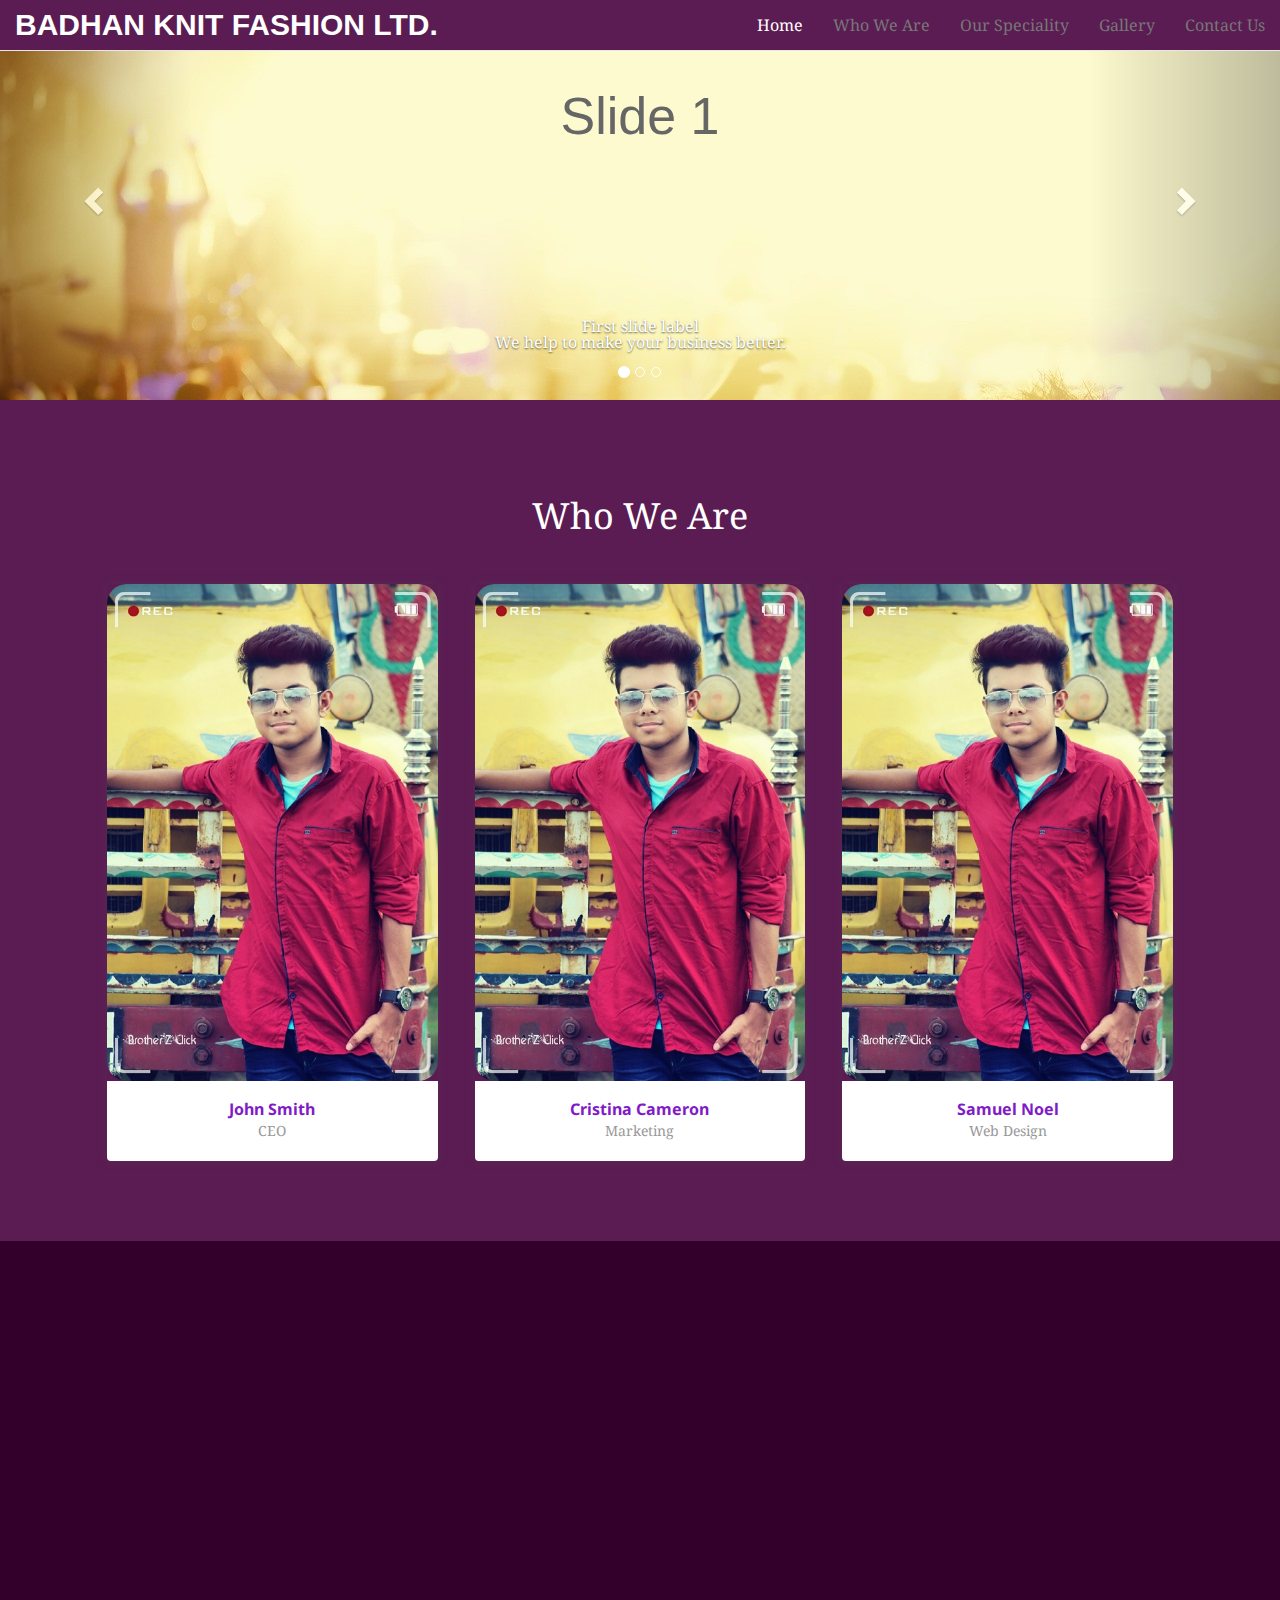
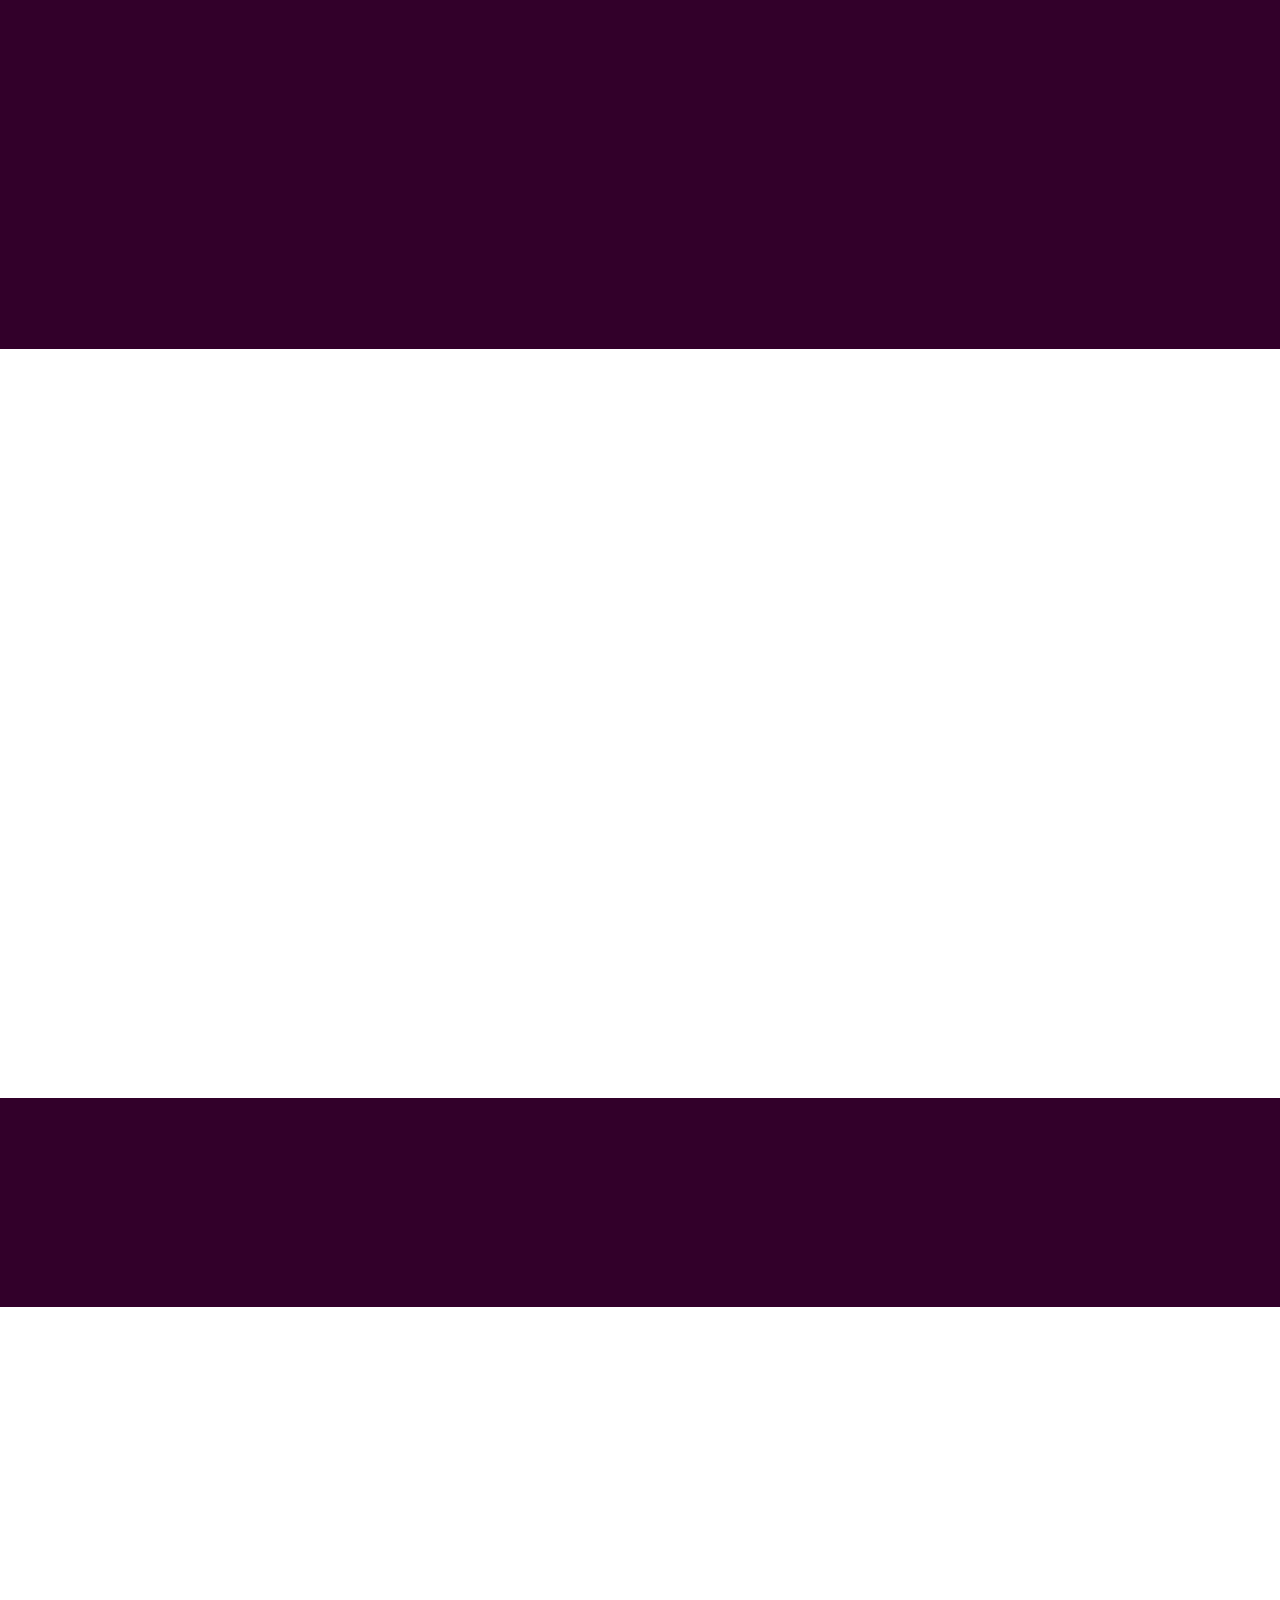
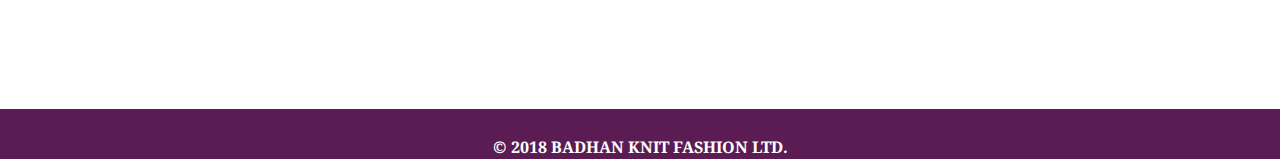
==== index.html @ 6805fbb3 "Initial commit" ====
<!DOCTYPE html>
<html lang="en">
<head>
    <meta charset="utf-8">
    <meta http-equiv="X-UA-Compatible" content="IE=edge">
    <meta name="viewport" content="width=device-width, initial-scale=1">
    <!-- The above 3 meta tags *must* come first in the head; any other head content must come *after* these tags -->
    <title>BKFL</title>

    <!-- Bootstrap -->
    <link href="css/bootstrap.css" rel="stylesheet">

    <!-- HTML5 shim and Respond.js for IE8 support of HTML5 elements and media queries -->
    <!-- WARNING: Respond.js doesn't work if you view the page via file:// -->
    <!--[if lt IE 9]>
      <script src="https://oss.maxcdn.com/html5shiv/3.7.2/html5shiv.min.js"></script>
      <script src="https://oss.maxcdn.com/respond/1.4.2/respond.min.js"></script>
    <![endif]-->

    <link href='http://fonts.googleapis.com/css?family=Droid+Sans:400,700%7CDroid+Serif' rel='stylesheet' type='text/css'/>

    <link rel="stylesheet" href="css/reset.css">
    <!-- CSS reset -->
    <link rel="stylesheet" href="css/style.css">
    <!-- Gem style -->
    <link rel="stylesheet" href="css/product.css">
    <!-- Gem style -->
    <script src="js/modernizr.js"></script>
    <!-- Modernizr -->
    <link rel="stylesheet" href="css/animate.min.css">
    <!-- jQuery (necessary for Bootstrap's JavaScript plugins) -->
    <script src="https://ajax.googleapis.com/ajax/libs/jquery/1.11.2/jquery.min.js"></script>

    <script src='http://codepen.io/assets/libs/fullpage/jquery.js'></script>
    <script src="js/index.js"></script>
    <script src="js/carousel.js"></script>
    

    <!--scrolling animation-->
    <script src="js/wow.min.js"></script>
    <script>
        new WOW().init();
    </script>



</head>
<body>
    <div>

        <nav role="navigation" class="navbar navbar-default navbar-fixed-top" style="background-color: #5B1C53; margin-bottom: 0px;">
            <div class="container-fluid">

                <div class="navbar-header">
                   
                    <button type="button" data-target=".navbar-collapse" data-toggle="collapse" class="navbar-toggle">
                    <!--    <button type="button" data-target="#navbarCollapse" data-toggle="collapse" class="navbar-toggle">-->
                        <span class="sr-only">Toggle navigation</span>
                        <span class="icon-bar"></span>
                        <span class="icon-bar"></span>
                        <span class="icon-bar"></span>
                    </button>
                    
   <a href="https://badhanknitfashion.com/" class="navbar-brand" style="font-family: sans-serif; font-size: 30px; color: white; font-stretch: wider; font-weight: 600;">BADHAN KNIT FASHION LTD.</a>
                
                 </div>
                
                <div id="navbarCollapse" class="collapse navbar-collapse">

                    <ul class="nav navbar-nav navbar-right">
                        <li><a href="#Home" style="color: white;">Home</a></li>
                        <li><a href="#WhoWeAre">Who We Are</a></li>
                        <li><a href="#What_We_Offer">Our Speciality</a></li>
                        <li><a href="#Gallery">Gallery</a></li>
                        <li><a href="#Contact_us">Contact Us</a></li>
                    </ul>
                </div>
            </div>
        </nav>
    <script>
        $(document).on('click', '.navbar-collapse.in', function (e) {
            if ($(e.target).is('a')) {
                $(this).collapse('hide');
            }
        });
    </script>    
        <div>
            <a id="Home"></a>
            <div class="bs-example">
                <div id="myCarousel" class="carousel slide" data-interval="2000" data-ride="carousel">
                    <!-- Carousel indicators -->
                    <ol class="carousel-indicators">
                        <li class="slide-one active"></li>
                        <li class="slide-two"></li>
                        <li class="slide-three"></li>
                    </ol>
                    <!-- Carousel items -->
                    <div class="carousel-inner">
                        <div class="active item" style="background-image: url('Images/slide1.jpg'); max-width:100%;height:auto;">
                            <div class="wow bounceInDown center animated" data-wow-delay="300ms" data-wow-iteration="infinite" data-wow-duration="2s" style="visibility: visible; -webkit-animation-duration: 2s; -webkit-animation-delay: 300ms; -webkit-animation-iteration-count: infinite;">
                                <h2>Slide 1</h2>
                            </div>
                            <div class="carousel-caption">
                                <div class="wow slideInRight">
                                    <h3>First slide label</h3>
                                </div>
                                <div class="wow slideInLeft">
                                    <p>We help to make your business better. </p>
                                </div>
                            </div>
                        </div>
                        <div class="item" style="background-image: url('Images/slide2.jpg'); max-width:100%;height:auto;">
                            <div class="wow bounceInDown center animated" data-wow-delay="300ms" data-wow-iteration="infinite" data-wow-duration="2s" style="visibility: visible; -webkit-animation-duration: 2s; -webkit-animation-delay: 300ms; -webkit-animation-iteration-count: infinite;">
                                <h2>Slide 2</h2>
                            </div>
                            <div class="carousel-caption">
                                <div class="wow slideInRight">
                                    <h3>Second slide label</h3>
                                </div>
                                <div class="wow slideInLeft">
                                    <p>We build brands</p>
                                </div>
                            </div>
                        </div>
                        <div class="item" style="background-image: url('Images/slide3.jpg'); max-width:100%;height:auto;">
                            <div class="wow bounceInDown center animated" data-wow-delay="300ms" data-wow-iteration="infinite" data-wow-duration="2s" style="visibility: visible; -webkit-animation-duration: 2s; -webkit-animation-delay: 300ms; -webkit-animation-iteration-count: infinite;">
                                <h2>Slide 3</h2>
                            </div>
                            <div class="carousel-caption">
                                <div class="wow slideInRight">
                                    <h3>Third slide label</h3>
                                </div>
                                <div class="wow slideInLeft">
                                    <p>We help to make your business better. </p>
                                </div>
                            </div>
                        </div>
                    </div>
                    <!-- Carousel nav -->
                    <a class="carousel-control left">
                        <span class="glyphicon glyphicon-chevron-left"></span>
                    </a>
                    <a class="carousel-control right">
                        <span class="glyphicon glyphicon-chevron-right"></span>
                    </a>
                </div>
            </div>

                <div class="wow bounceInUp">
                    <main>
        <!--<a name="WhoWeAre"></a>-->
          <a id="WhoWeAre"></a>
		<section id="cd-team" class="cd-section whoweare">
			<div class="cd-container" >
				<h3>Who We Are</h3>
				<ul>
					<li>
						<a href="#0" data-type="member-1">
							<figure>
								<img src="Images/team-member-1.jpg" alt="Team member 1">
								<div class="cd-img-overlay"><span>View Bio</span></div>
							</figure>

							<div class="cd-member-info">
								John Smith <span>CEO</span>
							</div> <!-- cd-member-info -->
						</a>
					</li>
					
					<li>
						<a href="#0" data-type="member-2">
							<figure>
								<img src="Images/team-member-1.jpg" alt="Team member 1">
								<div class="cd-img-overlay"><span>View Bio</span></div>
							</figure>

							<div class="cd-member-info">
								Cristina Cameron <span>Marketing</span>
							</div> <!-- cd-member-info -->
						</a>
					</li>

					<li>
						<a href="#0" data-type="member-3">
							<figure>
								<img src="Images/team-member-1.jpg" alt="Team member 1">
								<div class="cd-img-overlay"><span>View Bio</span></div>
							</figure>

							<div class="cd-member-info">
								Samuel Noel <span>Web Design</span>
							</div> <!-- cd-member-info -->
						</a>
					</li>
				</ul>
			</div> <!-- cd-container -->
		</section> <!-- cd-team -->

		<div class="cd-overlay"></div>
	</main>
                </div>


                <div class="cd-member-bio member-1">
                    <div class="cd-member-bio-pict">
                        <img src="Images/member-bio-img-1.jpg" alt="Member Bio image">
                    </div>
                    <!-- cd-member-bio-pict -->

                    <div class="cd-bio-content">
                        <h1>Meet John Smith</h1>
                        <p>Lorem ipsum dolor sit amet, consectetur adipisicing elit. Non, amet, voluptatibus et omnis dolore illo saepe voluptatem qui quibusdam sunt corporis ut iure repellendus delectus voluptate explicabo temporibus quos eaque?</p>
                        <p>Lorem ipsum dolor sit amet, consectetur adipisicing elit. Ex, explicabo, doloribus, esse rem officia quas facilis eius alias similique ducimus amet quam odio perspiciatis dolorem ipsam! Ab, dolores, adipisci, explicabo pariatur illum deleniti quam iusto placeat nisi aliquam praesentium mollitia eligendi a! Sequi, voluptatibus sed quos possimus harum rem tempore fugiat? Corporis, officia, assumenda, asperiores blanditiis quidem aliquam fugiat vel excepturi velit provident aut omnis quos aliquid tempora eaque. Nemo, eveniet, sint maxime eum maiores totam est inventore numquam voluptatem hic nam blanditiis placeat illum nesciunt voluptatum eos cum quos magni voluptates ipsam. Perspiciatis alias ducimus libero. Quo provident omnis fugiat ut repellendus optio cum quaerat odio et ipsa. Molestias, atque repellat non maxime amet corporis magni libero quam numquam error beatae at asperiores et a porro nostrum ab necessitatibus esse aliquid iure repellendus obcaecati unde quo eius eum dolores quasi consectetur culpa velit optio! Sequi, dolor, minima, veniam doloribus in ullam cupiditate iste animi ipsum esse eaque similique illo temporibus magni et earum amet sint deleniti est reiciendis. Maxime, quis, animi, ad quasi adipisci suscipit alias iste reprehenderit ea placeat nulla commodi nobis magnam provident veniam earum odit eveniet possimus aut voluptatum dolorum culpa necessitatibus facere totam quisquam. Ipsam.</p>
                    </div>
                    <!-- cd-bio-content -->
                </div>
                <!-- cd-member-bio -->

                <div class="cd-member-bio member-2">
                    <div class="cd-member-bio-pict">
                        <img src="Images/member-bio-img-2.jpg" alt="Member Bio image">
                    </div>
                    <!-- cd-member-bio-pict -->

                    <div class="cd-bio-content">
                        <h1>Meet Cristina Cameron</h1>
                        <p>Lorem ipsum dolor sit amet, consectetur adipisicing elit. Non, amet, voluptatibus et omnis dolore illo saepe voluptatem qui quibusdam sunt corporis ut iure repellendus delectus voluptate explicabo temporibus quos eaque?</p>
                        <p>Lorem ipsum dolor sit amet, consectetur adipisicing elit. Ex, explicabo, doloribus, esse rem officia quas facilis eius alias similique ducimus amet quam odio perspiciatis dolorem ipsam! Ab, dolores, adipisci, explicabo pariatur illum deleniti quam iusto placeat nisi aliquam praesentium mollitia eligendi a! Sequi, voluptatibus sed quos possimus harum rem tempore fugiat? Corporis, officia, assumenda, asperiores blanditiis quidem aliquam fugiat vel excepturi velit provident aut omnis quos aliquid tempora eaque. Nemo, eveniet, sint maxime eum maiores totam est inventore numquam voluptatem hic nam blanditiis placeat illum nesciunt voluptatum eos cum quos magni voluptates ipsam. Perspiciatis alias ducimus libero. Quo provident omnis fugiat ut repellendus optio cum quaerat odio et ipsa. Molestias, atque repellat non maxime amet corporis magni libero quam numquam error beatae at asperiores et a porro nostrum ab necessitatibus esse aliquid iure repellendus obcaecati unde quo eius eum dolores quasi consectetur culpa velit optio! Sequi, dolor, minima, veniam doloribus in ullam cupiditate iste animi ipsum esse eaque similique illo temporibus magni et earum amet sint deleniti est reiciendis. Maxime, quis, animi, ad quasi adipisci suscipit alias iste reprehenderit ea placeat nulla commodi nobis magnam provident veniam earum odit eveniet possimus aut voluptatum dolorum culpa necessitatibus facere totam quisquam. Ipsam.</p>
                    </div>
                    <!-- cd-bio-content -->
                </div>
                <!-- cd-member-bio -->

                <div class="cd-member-bio member-3">
                    <div class="cd-member-bio-pict">
                        <img src="Images/member-bio-img-3.jpg" alt="Member Bio image">
                    </div>
                    <!-- cd-member-bio-pict -->

                    <div class="cd-bio-content">
                        <h1>Meet Samuel Noel</h1>
                        <p>Lorem ipsum dolor sit amet, consectetur adipisicing elit. Non, amet, voluptatibus et omnis dolore illo saepe voluptatem qui quibusdam sunt corporis ut iure repellendus delectus voluptate explicabo temporibus quos eaque?</p>
                        <p>Lorem ipsum dolor sit amet, consectetur adipisicing elit. Ex, explicabo, doloribus, esse rem officia quas facilis eius alias similique ducimus amet quam odio perspiciatis dolorem ipsam! Ab, dolores, adipisci, explicabo pariatur illum deleniti quam iusto placeat nisi aliquam praesentium mollitia eligendi a! Sequi, voluptatibus sed quos possimus harum rem tempore fugiat? Corporis, officia, assumenda, asperiores blanditiis quidem aliquam fugiat vel excepturi velit provident aut omnis quos aliquid tempora eaque. Nemo, eveniet, sint maxime eum maiores totam est inventore numquam voluptatem hic nam blanditiis placeat illum nesciunt voluptatum eos cum quos magni voluptates ipsam. Perspiciatis alias ducimus libero. Quo provident omnis fugiat ut repellendus optio cum quaerat odio et ipsa. Molestias, atque repellat non maxime amet corporis magni libero quam numquam error beatae at asperiores et a porro nostrum ab necessitatibus esse aliquid iure repellendus obcaecati unde quo eius eum dolores quasi consectetur culpa velit optio! Sequi, dolor, minima, veniam doloribus in ullam cupiditate iste animi ipsum esse eaque similique illo temporibus magni et earum amet sint deleniti est reiciendis. Maxime, quis, animi, ad quasi adipisci suscipit alias iste reprehenderit ea placeat nulla commodi nobis magnam provident veniam earum odit eveniet possimus aut voluptatum dolorum culpa necessitatibus facere totam quisquam. Ipsam.</p>
                    </div>
                    <!-- cd-bio-content -->
                </div>
                <!-- cd-member-bio -->
                <a href="#0" class="cd-member-bio-close">Close</a>
                <!-- close the author bio section -->

                <script src="js/main.js"></script>
                <!-- Gem jQuery -->

            </div>



            <a id="What_We_Offer"></a>
            <div class="row" id="WhatWeOffer">
                <div class="container">
                    <div class="wow slideInLeft">
                        <div class="row">
                            <div class="wow bounceInDown center animated" data-wow-delay="300ms" data-wow-duration="2s" style="visibility: visible; -webkit-animation-duration: 2s; -webkit-animation-delay: 300ms; -webkit-animation-iteration-count: infinite;">
                                <div class="product_head">What We Offer</div>
                            </div>
                            <div class="col-md-4 col-sm-6 products ">
                                <h2>
                                    <a><span class="glyphicon glyphicon-stats"></span></a>&nbsp;&nbsp;Product 1</h2>
                                <p>
                                    Maxime, quis, animi, ad quasi adipisci suscipit alias iste reprehenderit ea placeat nulla commodi nobis magnam provident veniam earum odit eveniet possimus aut voluptatum dolorum culpa necessitatibus facere totam quisquam. Ipsam.
                                </p>
                            </div>

                            <div class="col-md-4 col-sm-6 products ">
                                <h2>
                                    <a><span class="glyphicon glyphicon-road"></span></a>&nbsp;&nbsp;Product 2</h2>
                                <p>
                                    Maxime, quis, animi, ad quasi adipisci suscipit alias iste reprehenderit ea placeat nulla commodi nobis magnam provident veniam earum odit eveniet possimus aut voluptatum dolorum culpa necessitatibus facere totam quisquam. Ipsam.
                                </p>
                            </div>

                            <div class="col-md-4 col-sm-6 products  ">
                                <h2>
                                    <a><span class="glyphicon glyphicon-refresh"></span></a>&nbsp;&nbsp;Product 3</h2>
                                <p>
                                    Maxime, quis, animi, ad quasi adipisci suscipit alias iste reprehenderit ea placeat nulla commodi nobis magnam provident veniam earum odit eveniet possimus aut voluptatum dolorum culpa necessitatibus facere totam quisquam. Ipsam.
                                </p>
                            </div>

                            <div class="col-md-4 col-sm-6 products ">
                                <h2>
                                    <a><span class="glyphicon glyphicon-fire"></span></a>&nbsp;&nbsp;Product 4</h2>
                                <p>
                                    Maxime, quis, animi, ad quasi adipisci suscipit alias iste reprehenderit ea placeat nulla commodi nobis magnam provident veniam earum odit eveniet possimus aut voluptatum dolorum culpa necessitatibus facere totam quisquam. Ipsam.
                                </p>
                            </div>

                            <div class="col-md-4 col-sm-6 products  ">
                                <h2>
                                    <a><span class="glyphicon glyphicon-bullhorn"></span></a>&nbsp;&nbsp;Product 5</h2>
                                <p>
                                    Maxime, quis, animi, ad quasi adipisci suscipit alias iste reprehenderit ea placeat nulla commodi nobis magnam provident veniam earum odit eveniet possimus aut voluptatum dolorum culpa necessitatibus facere totam quisquam. Ipsam.
                                </p>
                            </div>

                            <div class="col-md-4 col-sm-6 products  ">
                                <h2>
                                    <a><span class="glyphicon glyphicon-time"></span></a>&nbsp;&nbsp;Product 6</h2>
                                <p>
                                    Maxime, quis, animi, ad quasi adipisci suscipit alias iste reprehenderit ea placeat nulla commodi nobis magnam provident veniam earum odit eveniet possimus aut voluptatum dolorum culpa necessitatibus facere totam quisquam. Ipsam.
                                </p>
                            </div>

                        </div>
                    </div>
                </div>
            </div>
        </div>
           
            <!-- Gallery -->
        <a id="Gallery"></a>
        <div class="wow slideInRight">
            <div class="row gallary">
                <h3>Gallery</h3>
                 <iframe src="Flip_turn/index.html" height="650" style="border: 0px; width:100%;"></iframe>
            </div>
        </div>
           
           
            <!-- Contact US -->
            
        <a id="Contact_us"></a>
        <div class="contact_us">
            <div class="wow swing center animated">
                <h3>Get In Touch</h3>
                <address>
                    Moddho Norsingpur, Fatullah<br>
                    Narayanganj- 1400<br>
                    Phone: +88 02 7670305<br>
                    Mail: info@badhanknitfashion.com<br>
                </address>
            </div>
        </div>
             
              <!-- OUR LOCATION -->
               <iframe src="https://www.google.com/maps/embed?pb=!1m18!1m12!1m3!1d3656.1839878674346!2d90.47652531456758!3d23.5977335846648!2m3!1f0!2f0!3f0!3m2!1i1024!2i768!4f13.1!3m3!1m2!1s0x3755b14e2d2238d3%3A0x5ea88065544b99b!2sBadhan+Knit+Fashion+Ltd!5e0!3m2!1sen!2sbd!4v1539090150877"  height="400"  style="border:0px; width:100%; "></iframe>

        <div class="p_footer">
            <div class="col-sm-12 t_right">
                &copy; 2018 BADHAN KNIT FASHION LTD. <a href="https://badhanknitfashion.com/"></a>
            </div>


        </div>
    
<!-- Include all compiled plugins (below), or include individual files as needed -->
<script src="js/bootstrap.min.js"></script>
    
</body>


</html>
---- css/style.css ----
/* -------------------------------- 

Primary style

-------------------------------- */
html * {
  -webkit-font-smoothing: antialiased;
  -moz-osx-font-smoothing: grayscale;
}

*, *:after, *:before {
  -webkit-box-sizing: border-box;
  -moz-box-sizing: border-box;
  box-sizing: border-box;
}

body {
  font-size: 100%;
  font-family: "Droid Serif", serif;
  color: #333333;
  background-color: white;
  /* prevent ie from showing the horizontal scrollbar */
  overflow-x: hidden;
}
body.overflow-hidden {
  /* when author bio is visible, the out-of-focus content won't scroll */
  overflow: hidden;
}

a {
  color: #811bc8;
  text-decoration: none;
}

img {
  max-width: 100%;
}

/* -------------------------------- 

Modules - reusable parts of our design

-------------------------------- */
.cd-container {
  /* this class is used to give a max-width to the element it is applied to, and center it horizontally when it reaches that max-width */
  width: 90%;
  max-width: 1200px;
  margin: 0 auto;
}
.cd-container::after {
  /* clearfix */
  content: '';
  display: table;
  clear: both;
}

/* -------------------------------- 

Main components 

-------------------------------- */
main {
  position: relative;
  z-index: 2;
  -webkit-transition-property: -webkit-transform;
  -moz-transition-property: -moz-transform;
  transition-property: transform;
  -webkit-transition-duration: 0.3s;
  -moz-transition-duration: 0.3s;
  transition-duration: 0.3s;
}
main.slide-out {
  /* the main element slides to the left when the author bio is visible */
  -webkit-transform: translateX(-270px);
  -moz-transform: translateX(-270px);
  -ms-transform: translateX(-270px);
  -o-transform: translateX(-270px);
  transform: translateX(-270px);
}
main.slide-out .cd-overlay {
  /* the overlay layer gets visible when the author bio slides in */
  display: block;
  -webkit-animation: cd-fade-in 0.3s;
  -moz-animation: cd-fade-in 0.3s;
  animation: cd-fade-in 0.3s;
}
@media only screen and (min-width: 768px) {
  main.slide-out {
    /* change in size of the author bio section */
    -webkit-transform: translateX(-600px);
    -moz-transform: translateX(-600px);
    -ms-transform: translateX(-600px);
    -o-transform: translateX(-600px);
    transform: translateX(-600px);
  }
}
@media only screen and (min-width: 1200px) {
  main.slide-out {
    -webkit-transform: translateX(-800px);
    -moz-transform: translateX(-800px);
    -ms-transform: translateX(-800px);
    -o-transform: translateX(-800px);
    transform: translateX(-800px);
  }
}

.cd-section {
  padding: 1em 0;
  text-align: center;
}
.cd-section .cd-container {
  /* this modifies the .cd-container default max-width */
  max-width: 768px;
}
.cd-section h2 {
  font-family: "Droid Sans", sans-serif;
  font-weight: bold;
  text-transform: uppercase;
  margin-bottom: 1em;
  font-size: 20px;
  font-size: 1.25rem;
}
.cd-section p {
  line-height: 1.4;
}
@media only screen and (min-width: 768px) {
  .cd-section {
    padding: 4em;
  }
  .cd-section p {
    line-height: 1.6;
  }
}
@media only screen and (min-width: 1200px) {
  .cd-section {
    padding: 3em;
  }
  .cd-section h2 {
    margin-bottom: 2em;
  }
  .cd-section p {
    line-height: 1.8;
    font-size: 18px;
    font-size: 1.125rem;
  }
}

header {
  background: #f2ecbd;
}
header h1 {
  font-size: 30px;
  font-size: 1.875rem;
  font-family: "Droid Sans", sans-serif;
  font-weight: bold;
  text-transform: uppercase;
  margin-bottom: .4em;
  color: #3e380c;
}
header p {
  font-size: 13px;
  font-size: 0.8125rem;
  color: #93861d;
}

.cd-placeholder-1 {
  background: #f25f5c;
  color: #fdeaea;
}

.cd-placeholder-2 {
  background: #FFF;
}

#cd-team {
  background: #5B1C53;
}
#cd-team .cd-container {
  max-width: 1200px;
}
#cd-team h2 {
  color: #1a2f2a;
}
#cd-team li {
  margin-bottom: 2em;
  border-radius: 0.25em;
  box-shadow: 0 0 10px rgba(92, 75, 81, 0.3);
  -webkit-transition: all 0.3s;
  -moz-transition: all 0.3s;
  transition: all 0.3s;
}
.no-touch #cd-team li:hover {
  box-shadow: 0 0 10px rgba(92, 75, 81, 0.8);
}
.no-touch #cd-team li:hover .cd-img-overlay {
  opacity: 1;
}
#cd-team figure {
  position: relative;
}
#cd-team img {
  display: block;
  width: 100%;
  border-radius: 1.25em 1.25em 20px 20px;
}
#cd-team .cd-img-overlay {
  position: absolute;
  top: 0;
  left: 0;
  width: 100%;
  height: 100%;
  background: rgba(92, 75, 81, 0.5);
  opacity: 0;
  border-radius: .25em .25em 0 0;
  -webkit-transition: opacity 10s;
  -moz-transition: opacity 0.3s;
  transition: opacity 3s;
}
#cd-team .cd-img-overlay span {
  position: absolute;
  left: 50%;
  top: 50%;
  bottom: auto;
  right: auto;
  -webkit-transform: translateX(-50%) translateY(-50%);
  -moz-transform: translateX(-50%) translateY(-50%);
  -ms-transform: translateX(-50%) translateY(-50%);
  -o-transform: translateX(-50%) translateY(-50%);
  transform: translateX(-50%) translateY(-50%);
  color: #FFF;
}
#cd-team .cd-member-info {
  height: 80px;
  background: #FFF;
  text-align: center;
  font-family: "Droid Sans", sans-serif;
  font-weight: bold;
  padding-top: 20px;
  border-radius: 0 0 .25em .25em;
}
#cd-team .cd-member-info span {
  display: block;
  font-family: "Droid Serif", serif;
  font-weight: normal;
  color: #999999;
  font-size: 14px;
  font-size: 0.875rem;
  margin-top: .5em;
}
@media only screen and (min-width: 768px) {
  #cd-team li {
    width: 31%;
    float: left;
    margin-right: 3.5%;
  }
  #cd-team li:nth-child(3n) {
    margin-right: 0;
  }
}

.cd-member-bio {
  position: fixed;
  top: 0;
  right: 0;
  width: 270px;
  height: 100%;
  overflow-y: auto;
  /* smooth scrolling on mobile phones and tablets */
  -webkit-overflow-scrolling: touch;
  background: #5c4b51;
  z-index: 1;
  /* this how we move the author bio section off the canvas */
  -webkit-transform: translateX(270px);
  -moz-transform: translateX(270px);
  -ms-transform: translateX(270px);
  -o-transform: translateX(270px);
  transform: translateX(270px);
  -webkit-transition-property: -webkit-transform;
  -moz-transition-property: -moz-transform;
  transition-property: transform;
  -webkit-transition-duration: 0.3s;
  -moz-transition-duration: 0.3s;
  transition-duration: 0.3s;
}
.cd-member-bio.slide-in {
  /* the author bio section slides in when the user clicks on the team member picture */
  -webkit-transform: translateX(0);
  -moz-transform: translateX(0);
  -ms-transform: translateX(0);
  -o-transform: translateX(0);
  transform: translateX(0);
}
.cd-member-bio .cd-member-bio-pict {
  position: relative;
}
.cd-member-bio .cd-member-bio-pict::after {
  /* gradient at the bottom of the image - same color of the background of the section */
  content: '';
  position: absolute;
  bottom: 0;
  left: 0;
  width: 100%;
  height: 80px;
  background: -webkit-linear-gradient( bottom , #5c4b51, rgba(92, 75, 81, 0));
  background: linear-gradient(to top, #5c4b51, rgba(92, 75, 81, 0));
}
.no-cssgradients .cd-member-bio .cd-member-bio-pict::after {
  display: none;
}
.cd-member-bio img {
  width: 100%;
  display: block;
}
.cd-member-bio .cd-bio-content {
  padding: 1em;
  color: #FFF;
}
.cd-member-bio .cd-bio-content h1 {
  font-family: "Droid Sans", sans-serif;
  font-weight: bold;
  text-transform: uppercase;
  text-align: center;
  font-size: 20px;
  font-size: 1.25rem;
}
.cd-member-bio .cd-bio-content p {
  font-size: 14px;
  font-size: 0.875rem;
  margin: 1em 0;
  line-height: 1.4;
  color: #d7cfd2;
}
@media only screen and (min-width: 768px) {
  .cd-member-bio {
    width: 600px;
    -webkit-transform: translateX(600px);
    -moz-transform: translateX(600px);
    -ms-transform: translateX(600px);
    -o-transform: translateX(600px);
    transform: translateX(600px);
  }
  .cd-member-bio .cd-bio-content {
    padding: 2em;
  }
  .cd-member-bio .cd-bio-content p {
    line-height: 1.6;
    margin: 2em 0;
  }
}
@media only screen and (min-width: 1200px) {
  .cd-member-bio {
    width: 800px;
    -webkit-transform: translateX(800px);
    -moz-transform: translateX(800px);
    -ms-transform: translateX(800px);
    -o-transform: translateX(800px);
    transform: translateX(800px);
  }
  .cd-member-bio .cd-member-bio-pict::after {
    height: 150px;
  }
  .cd-member-bio .cd-bio-content {
    padding: 4em;
    /* we move the content up so the title is over the color gradient */
    -webkit-transform: translateY(-80px);
    -moz-transform: translateY(-80px);
    -ms-transform: translateY(-80px);
    -o-transform: translateY(-80px);
    transform: translateY(-80px);
  }
  .cd-member-bio .cd-bio-content h1 {
    font-size: 40px;
    font-size: 2.5rem;
  }
  .cd-member-bio .cd-bio-content p {
    font-size: 16px;
    font-size: 1rem;
  }
  .no-cssgradients .cd-member-bio .cd-bio-content {
    -webkit-transform: translateY(0);
    -moz-transform: translateY(0);
    -ms-transform: translateY(0);
    -o-transform: translateY(0);
    transform: translateY(0);
  }
}

.cd-member-bio-close {
  width: 32px;
  height: 32px;
  overflow: hidden;
  position: fixed;
  top: 10px;
  right: 10px;
  background: url("../img/cd-icon-close.svg") no-repeat center center;
  text-indent: 100%;
  white-space: nowrap;
  z-index: 3;
  display: none;
}
.cd-member-bio-close.is-visible {
  display: block;
  -webkit-animation: cd-move-in 0.8s;
  -moz-animation: cd-move-in 0.8s;
  animation: cd-move-in 0.8s;
}
@media only screen and (min-width: 1200px) {
  .cd-member-bio-close {
    right: 20px;
    top: 20px;
  }
}

.cd-overlay {
  position: absolute;
  top: 0;
  left: 0;
  width: 100%;
  height: 100%;
  background: rgba(170, 154, 186, 0.4);
  cursor: pointer;
  display: none;
}

/* -------------------------------- 

xkeyframes 

-------------------------------- */
@-webkit-keyframes cd-fade-in {
  0% {
    opacity: 0;
  }

  100% {
    opacity: 1;
  }
}
@-moz-keyframes cd-fade-in {
  0% {
    opacity: 0;
  }

  100% {
    opacity: 1;
  }
}
@keyframes cd-fade-in {
  0% {
    opacity: 0;
  }

  100% {
    opacity: 1;
  }
}
@-webkit-keyframes cd-move-in {
  0% {
    -webkit-transform: translateX(100px);
  }

  100% {
    -webkit-transform: translateX(0);
  }
}
@-moz-keyframes cd-move-in {
  0% {
    -moz-transform: translateX(100px);
  }

  100% {
    -moz-transform: translateX(0);
  }
}
@keyframes cd-move-in {
  0% {
    -webkit-transform: translateX(100px);
    -moz-transform: translateX(100px);
    -ms-transform: translateX(100px);
    -o-transform: translateX(100px);
    transform: translateX(100px);
  }

  100% {
    -webkit-transform: translateX(0);
    -moz-transform: translateX(0);
    -ms-transform: translateX(0);
    -o-transform: translateX(0);
    transform: translateX(0);
  }
}
---- css/product.css ----
h2 {
            margin: 0;
            color: #666;
            padding-top: 90px;
            font-size: 52px;
            font-family: "trebuchet ms", sans-serif;
        }
        .item {
            background: #333;
            text-align: center;
            height: 400px !important; /* slider height */
        }
        .carousel {
        }

        .bs-example {
        }

        #services {
            background-color:black;
            color:whitesmoke;
        }
        .section-header {
            text-align:center;
            margin: 10px 10px 10px 10px;
            padding-bottom:10px;
            
        }
        .section-header h2 {
            text-align:center;
            margin: 10px 10px 10px 10px;
            padding-bottom:10px;
            color:whitesmoke;
        }
        .section-header p {
            text-align:center;
            margin: 10px 10px 10px 10px;
            padding-bottom:10px;
            font-size:large;
        }
            .mid_header h4 {
                float: left;
                vertical-align:central;
                padding-left:10px;
            }
            .mid_header p {
                float: left;
                vertical-align:middle;
                padding-left:10px;
            }
        .Graphics {
            font-size:44px;
            color:skyblue;
            float: left;
        }

        .product_head {
            margin-top:70px;
            text-align:center;
            font-size:40px;
            color:white;
        }
        .products {
            color: AppWorkspace;
			padding-left:30px;
            padding-right:30px;

        }
            .products h2 {
                font-size:32px;
                color: AppWorkspace;
            }
            .products p {
             text-indent: 55px;
             margin-top:10px;
             font-size:16px;
             text-align:justify;
             color:#d1d3d2;
            }
        #WhatWeOffer {
            background-color:#32002A;
            padding-bottom:100px;
            
        }
.whoweare  h3{
            font-size:36px;
            text-align:center;
			padding-top:50px;
            padding-bottom:50px;
        }
		.gallary h3 {
            font-size:36px;
            text-align:center;
			padding-top:30px;
            padding-bottom:30px;
            background: #666676;
            color: white;
        }
        .contact_us {
        text-align:left;
        background-color:#32002A;
        color:white;
        }
        .contact_us h3 {
            font-size:45px;
            text-align:center;
            
        }
        .p_footer {
            background-color:#5B1C53;
            height:50px;
            width:auto;
            text-align:center;
            color:white;
            font-weight: bold;
        }
        .t_right {
                text-align:center;
                padding-top:30px;
                    
            }
        address {
            text-align:center;
            margin-top:5px;
            padding-bottom:30px;
            font-family: arial;
        }
        .contact_us h3 {
            padding-top:50px;
            margin-top:1px;
            margin-bottom:20px;
        }
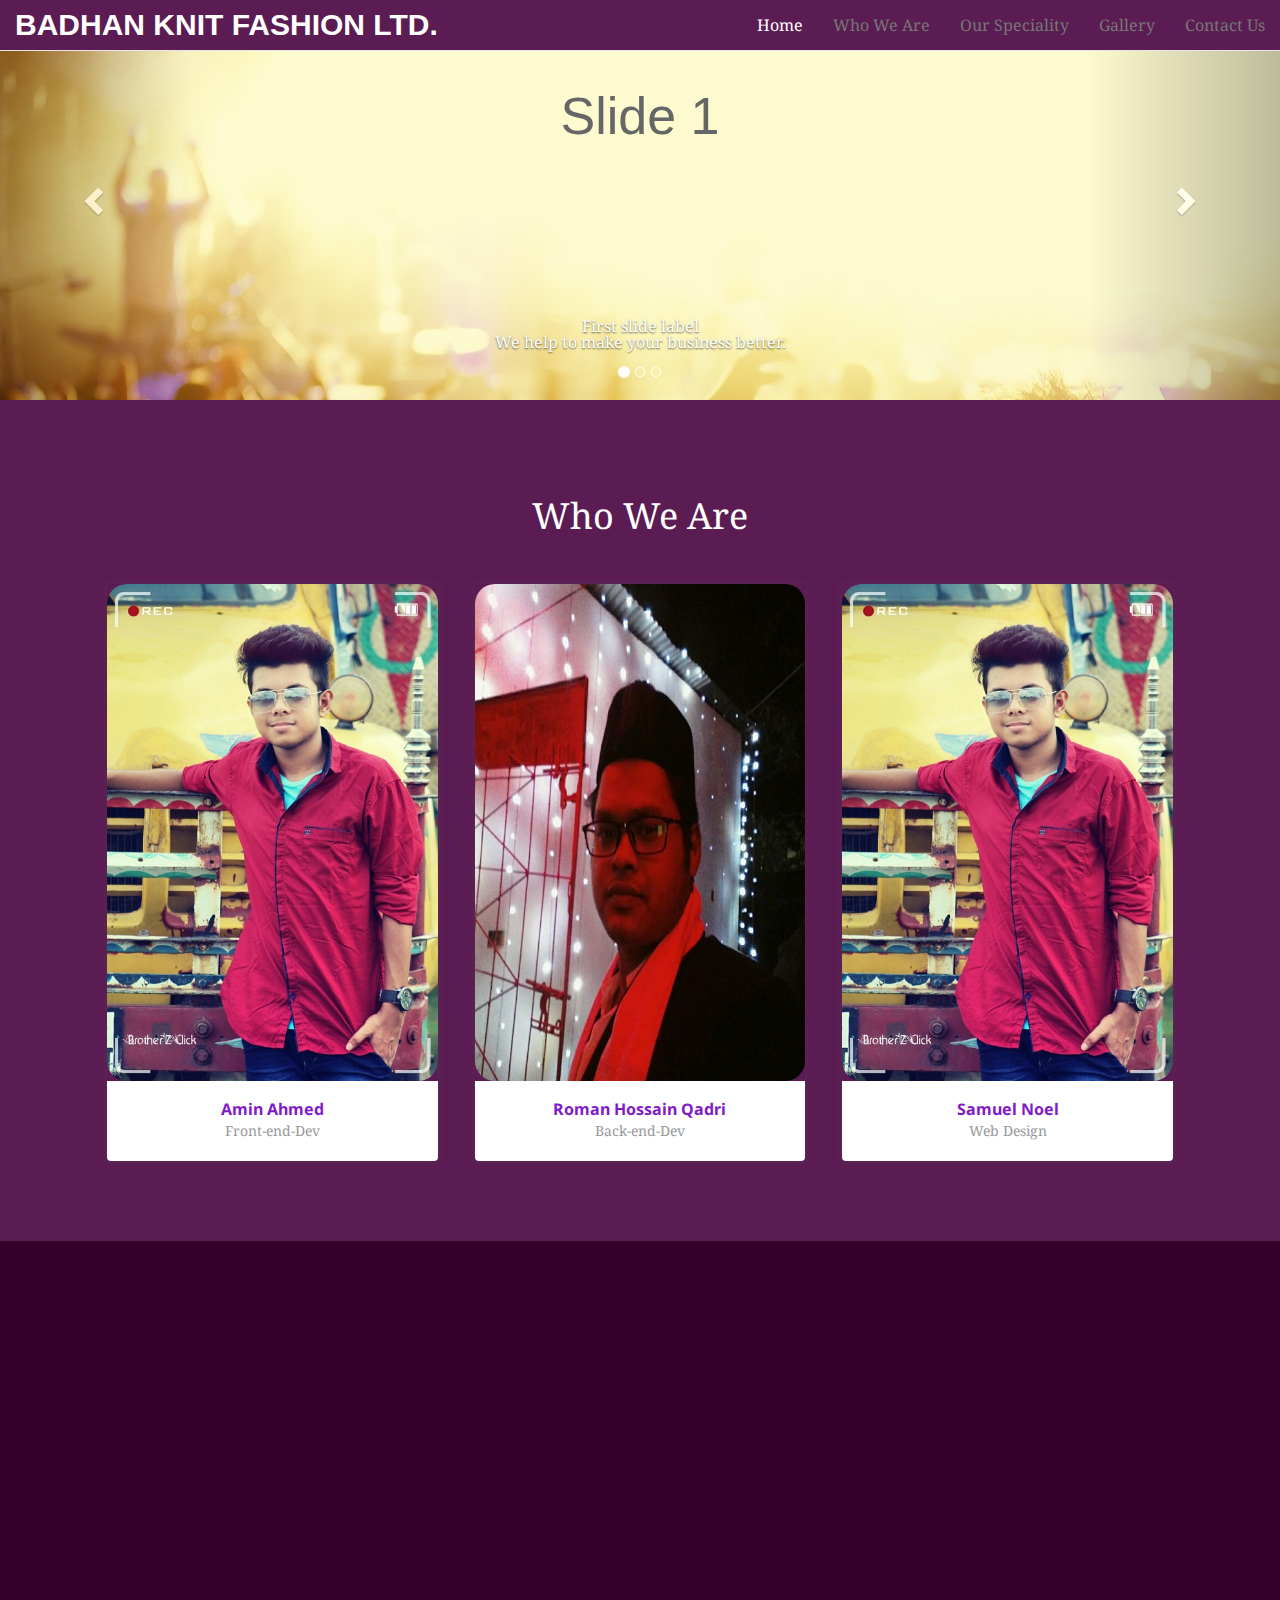
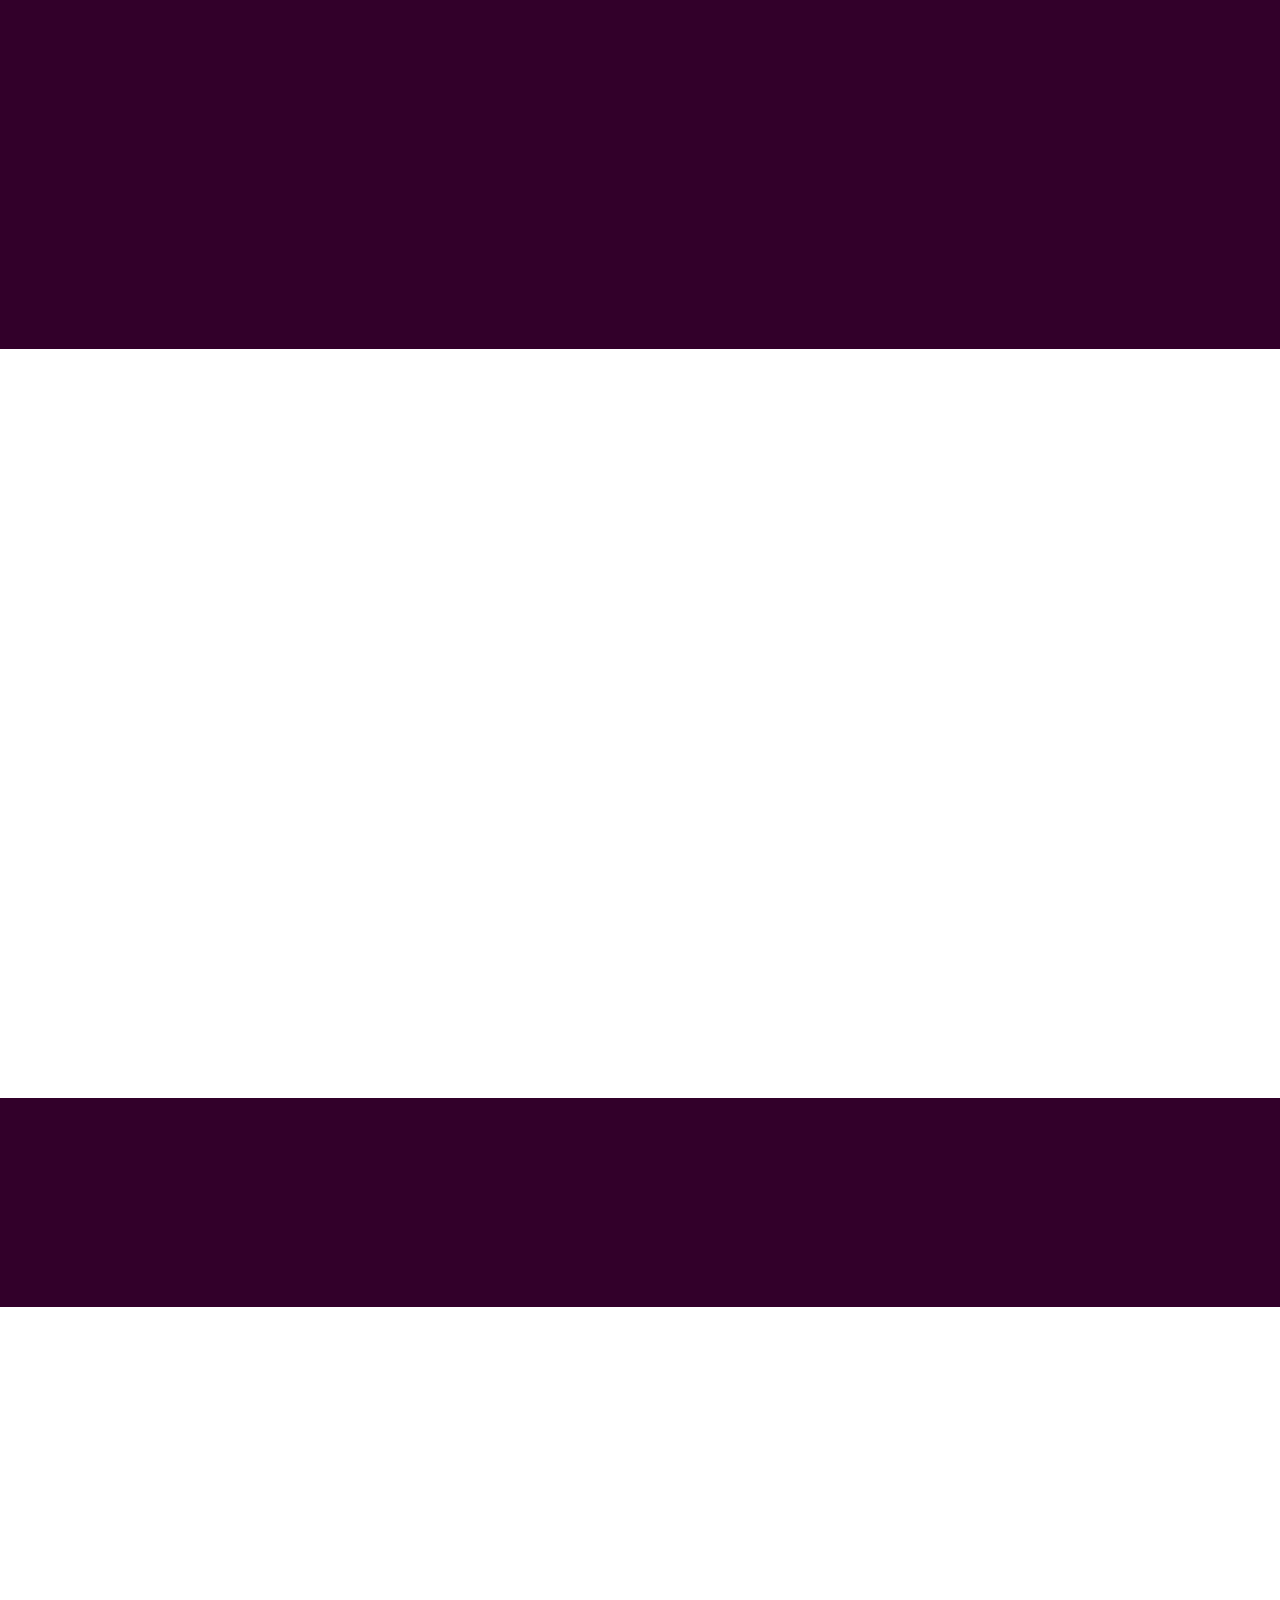
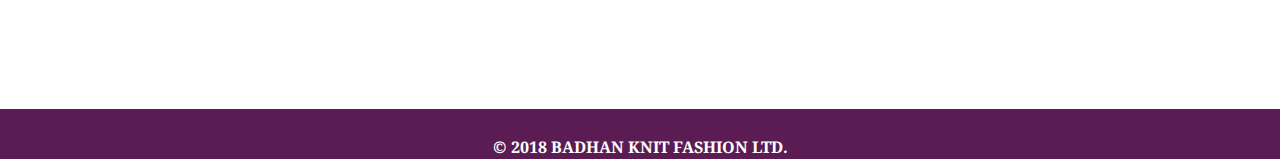
==== commit 1b440ef7: "Picture Resu changed" ====
--- a/index.html
+++ b/index.html
@@ -162,7 +162,7 @@
 							</figure>
 
 							<div class="cd-member-info">
-								John Smith <span>CEO</span>
+								Amin Ahmed <span>Front-end-Dev</span>
 							</div> <!-- cd-member-info -->
 						</a>
 					</li>
@@ -170,12 +170,12 @@
 					<li>
 						<a href="#0" data-type="member-2">
 							<figure>
-								<img src="Images/team-member-1.jpg" alt="Team member 1">
+								<img src="Images/team-member-2.jpg" alt="Team member 2">
 								<div class="cd-img-overlay"><span>View Bio</span></div>
 							</figure>
 
 							<div class="cd-member-info">
-								Cristina Cameron <span>Marketing</span>
+								Roman Hossain Qadri <span>Back-end-Dev</span>
 							</div> <!-- cd-member-info -->
 						</a>
 					</li>
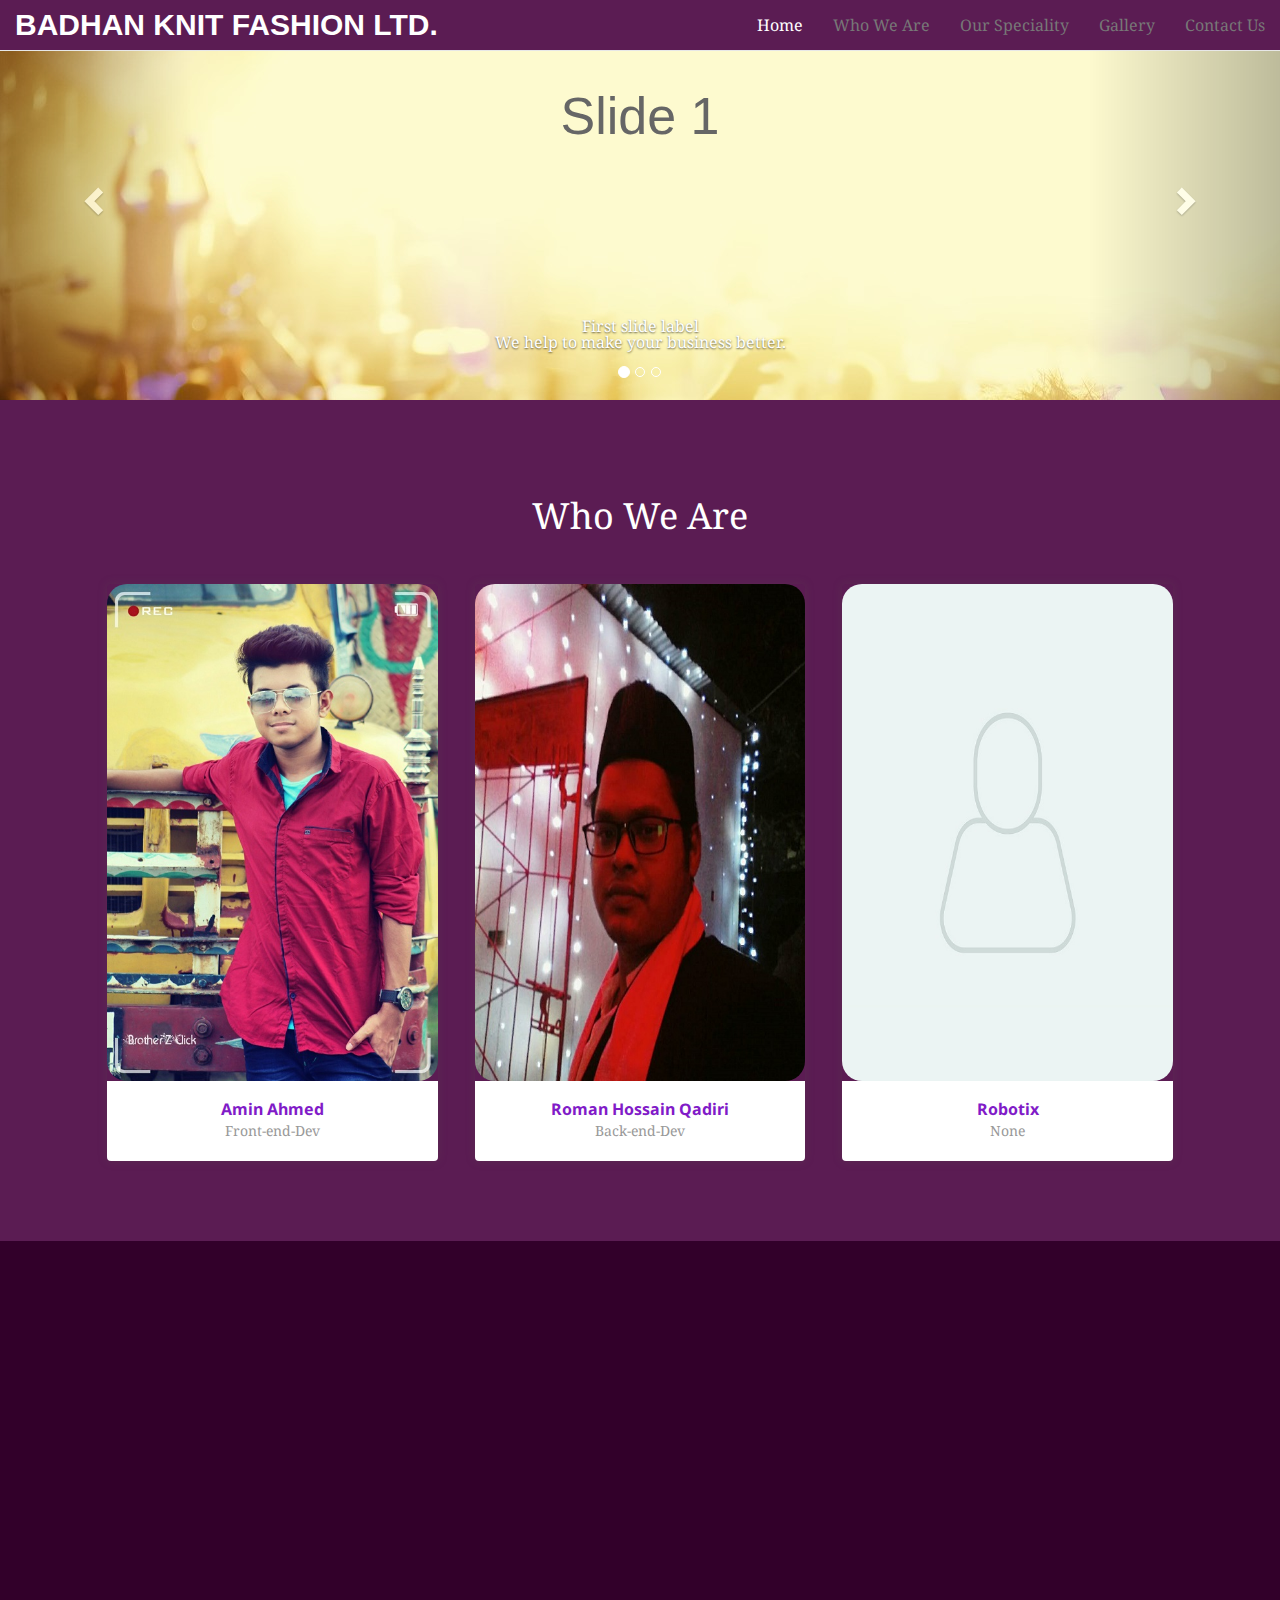
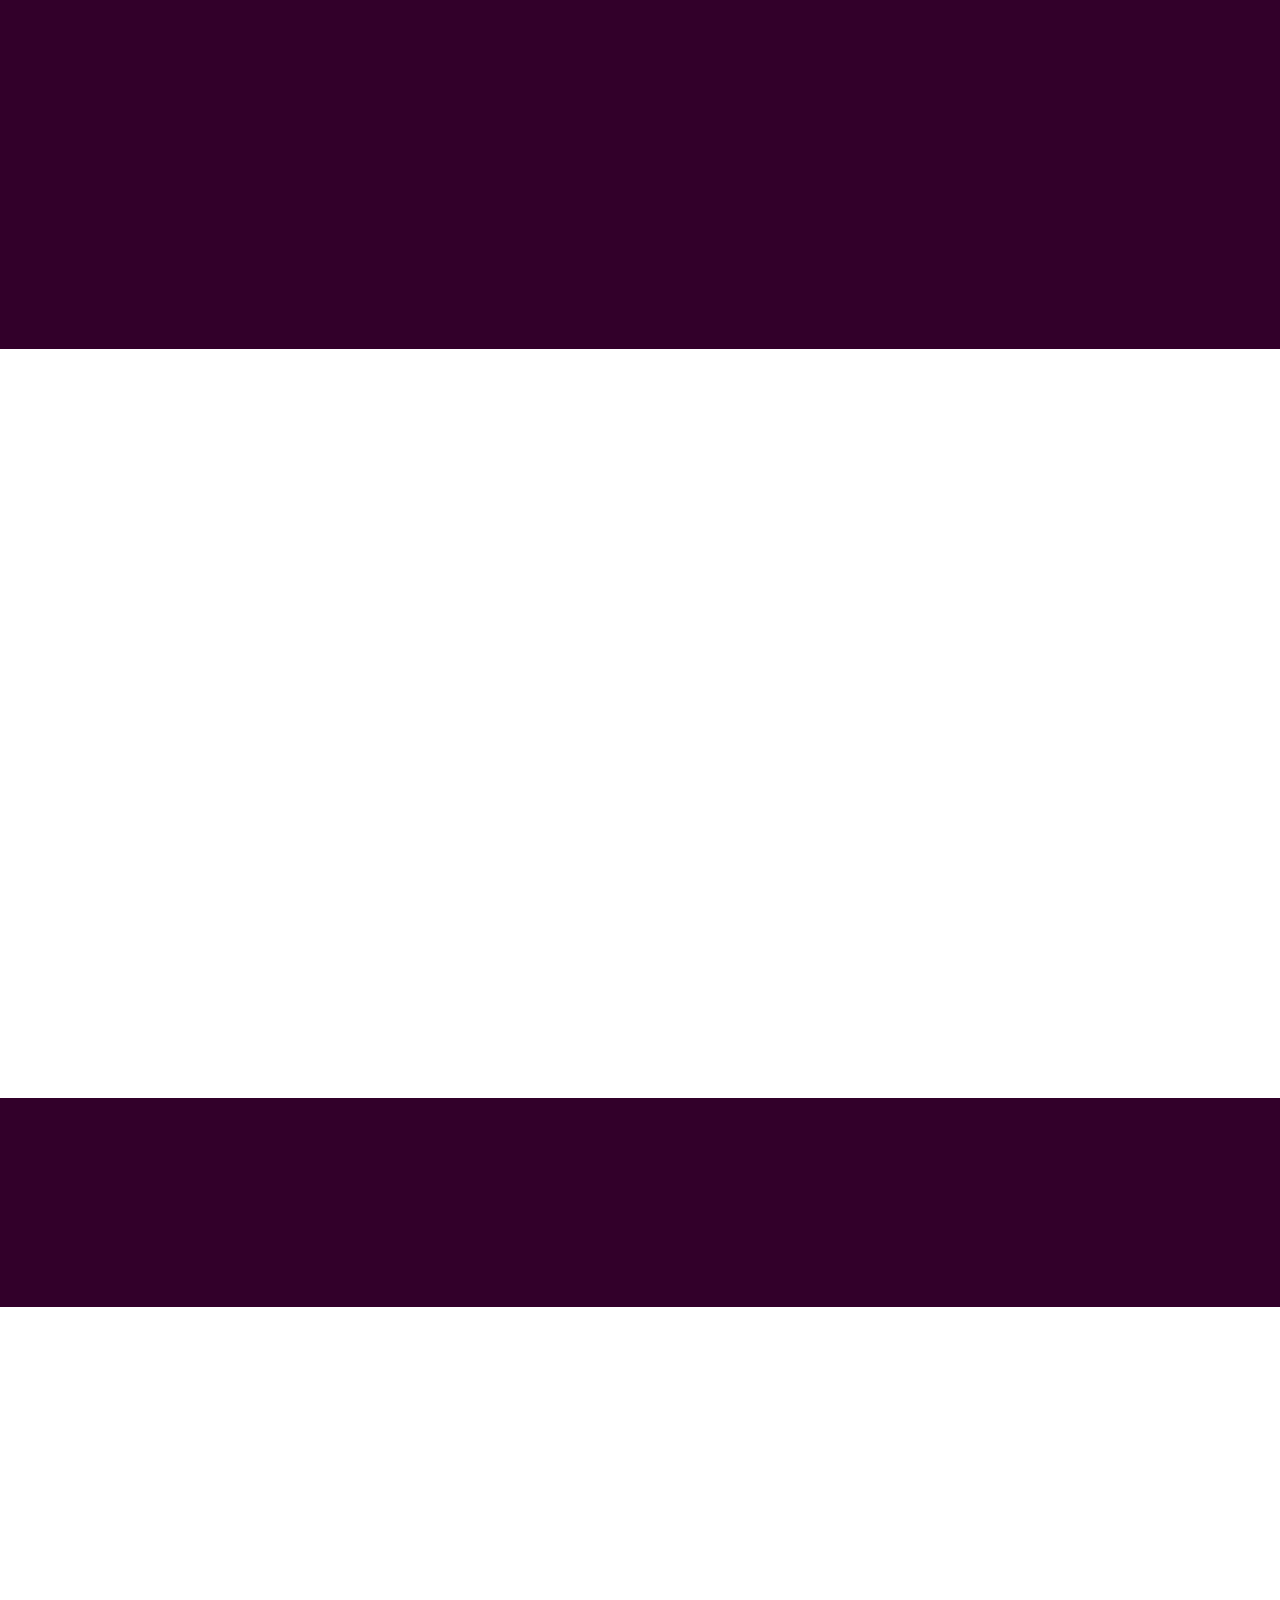
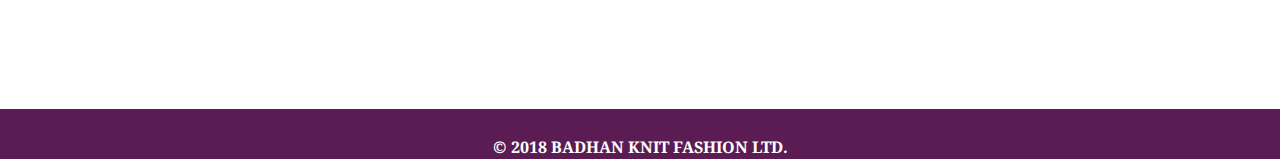
==== commit 9ba3e2cb: "Team member 3 added and Resu change" ====
--- a/index.html
+++ b/index.html
@@ -175,7 +175,7 @@
 							</figure>
 
 							<div class="cd-member-info">
-								Roman Hossain Qadri <span>Back-end-Dev</span>
+								Roman Hossain Qadiri <span>Back-end-Dev</span>
 							</div> <!-- cd-member-info -->
 						</a>
 					</li>
@@ -183,12 +183,12 @@
 					<li>
 						<a href="#0" data-type="member-3">
 							<figure>
-								<img src="Images/team-member-1.jpg" alt="Team member 1">
+								<img src="Images/team-member-3.jpg" alt="Team member ">
 								<div class="cd-img-overlay"><span>View Bio</span></div>
 							</figure>
 
 							<div class="cd-member-info">
-								Samuel Noel <span>Web Design</span>
+								Robotix <span>None</span>
 							</div> <!-- cd-member-info -->
 						</a>
 					</li>
